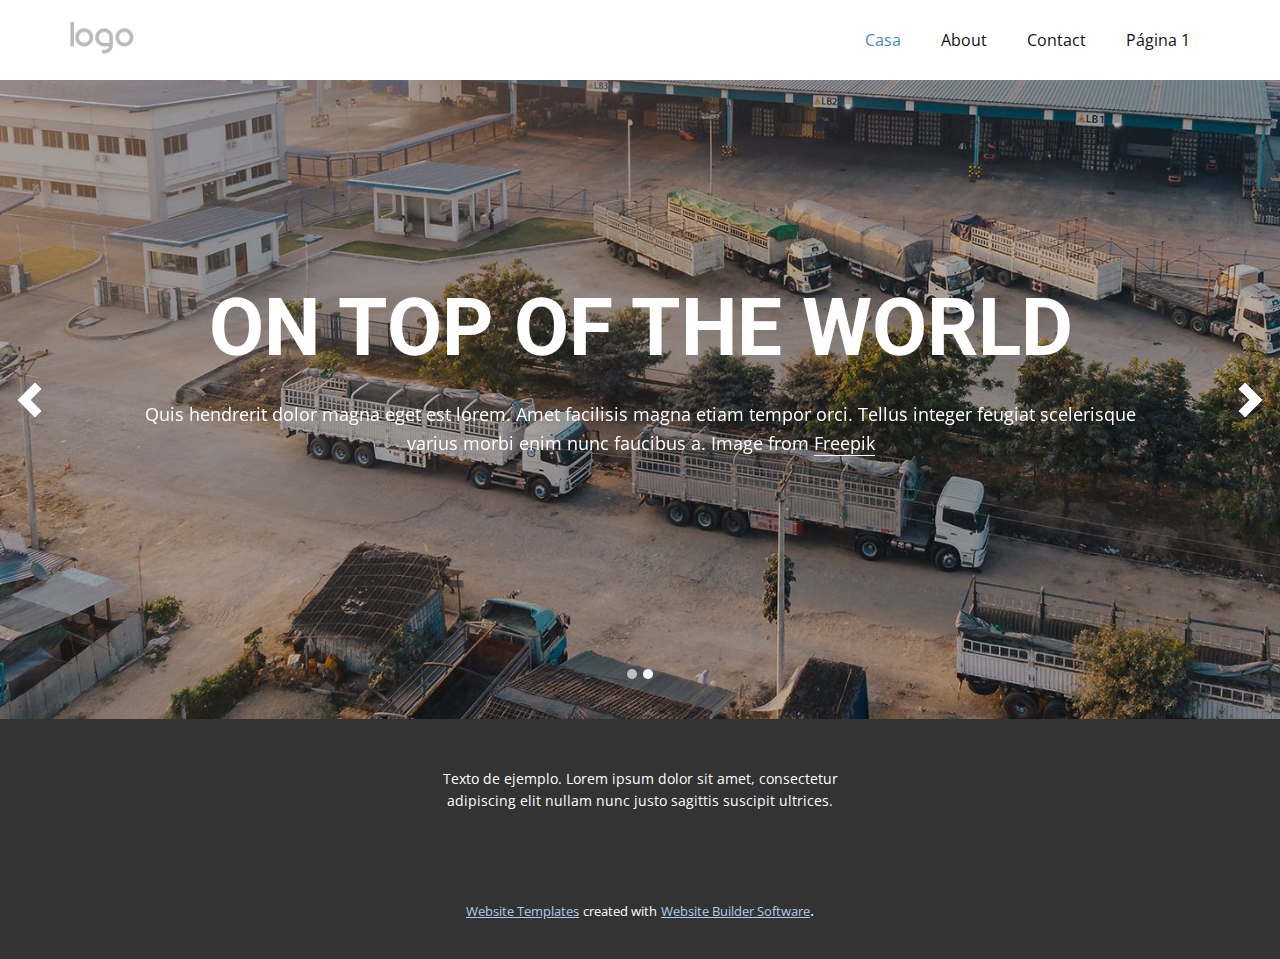
==== index.html @ cb5fe104 "1er commit" ====
<!DOCTYPE html>
<html style="font-size: 16px;">
  <head>
    <meta name="viewport" content="width=device-width, initial-scale=1.0">
    <meta charset="utf-8">
    <meta name="keywords" content="On Top of the World, financial success">
    <meta name="description" content="">
    <meta name="page_type" content="np-template-header-footer-from-plugin">
    <title>Casa</title>
    <link rel="stylesheet" href="nicepage.css" media="screen">
<link rel="stylesheet" href="Casa.css" media="screen">
    <script class="u-script" type="text/javascript" src="jquery.js" defer=""></script>
    <script class="u-script" type="text/javascript" src="nicepage.js" defer=""></script>
    <meta name="generator" content="Nicepage 3.26.0, nicepage.com">
    <link id="u-theme-google-font" rel="stylesheet" href="https://fonts.googleapis.com/css?family=Roboto:100,100i,300,300i,400,400i,500,500i,700,700i,900,900i|Open+Sans:300,300i,400,400i,600,600i,700,700i,800,800i">
    
    
    <script type="application/ld+json">{
		"@context": "http://schema.org",
		"@type": "Organization",
		"name": "",
		"logo": "images/default-logo.png"
}</script>
    <meta name="theme-color" content="#478ac9">
    <meta property="og:title" content="Casa">
    <meta property="og:type" content="website">
  </head>
  <body data-home-page="Casa.html" data-home-page-title="Casa" class="u-body"><header class="u-clearfix u-header u-header" id="sec-f3d2"><div class="u-clearfix u-sheet u-valign-middle u-sheet-1">
        <a href="https://nicepage.com" class="u-image u-logo u-image-1">
          <img src="images/default-logo.png" class="u-logo-image u-logo-image-1">
        </a>
        <nav class="u-menu u-menu-dropdown u-offcanvas u-menu-1">
          <div class="menu-collapse" style="font-size: 1rem; letter-spacing: 0px;">
            <a class="u-button-style u-custom-left-right-menu-spacing u-custom-padding-bottom u-custom-top-bottom-menu-spacing u-nav-link u-text-active-palette-1-base u-text-hover-palette-2-base" href="#">
              <svg><use xmlns:xlink="http://www.w3.org/1999/xlink" xlink:href="#menu-hamburger"></use></svg>
              <svg version="1.1" xmlns="http://www.w3.org/2000/svg" xmlns:xlink="http://www.w3.org/1999/xlink"><defs><symbol id="menu-hamburger" viewBox="0 0 16 16" style="width: 16px; height: 16px;"><rect y="1" width="16" height="2"></rect><rect y="7" width="16" height="2"></rect><rect y="13" width="16" height="2"></rect>
</symbol>
</defs></svg>
            </a>
          </div>
          <div class="u-nav-container">
            <ul class="u-nav u-unstyled u-nav-1"><li class="u-nav-item"><a class="u-button-style u-nav-link u-text-active-palette-1-base u-text-hover-palette-2-base" href="Casa.html" style="padding: 10px 20px;">Casa</a>
</li><li class="u-nav-item"><a class="u-button-style u-nav-link u-text-active-palette-1-base u-text-hover-palette-2-base" href="About.html" style="padding: 10px 20px;">About</a>
</li><li class="u-nav-item"><a class="u-button-style u-nav-link u-text-active-palette-1-base u-text-hover-palette-2-base" href="Contact.html" style="padding: 10px 20px;">Contact</a>
</li><li class="u-nav-item"><a class="u-button-style u-nav-link u-text-active-palette-1-base u-text-hover-palette-2-base" href="Página-1.html" style="padding: 10px 20px;">Página 1</a>
</li></ul>
          </div>
          <div class="u-nav-container-collapse">
            <div class="u-black u-container-style u-inner-container-layout u-opacity u-opacity-95 u-sidenav">
              <div class="u-inner-container-layout u-sidenav-overflow">
                <div class="u-menu-close"></div>
                <ul class="u-align-center u-nav u-popupmenu-items u-unstyled u-nav-2"><li class="u-nav-item"><a class="u-button-style u-nav-link" href="Casa.html">Casa</a>
</li><li class="u-nav-item"><a class="u-button-style u-nav-link" href="About.html">About</a>
</li><li class="u-nav-item"><a class="u-button-style u-nav-link" href="Contact.html">Contact</a>
</li><li class="u-nav-item"><a class="u-button-style u-nav-link" href="Página-1.html">Página 1</a>
</li></ul>
              </div>
            </div>
            <div class="u-black u-menu-overlay u-opacity u-opacity-70"></div>
          </div>
        </nav>
      </div></header>
    <section class="u-align-center u-clearfix u-valign-middle u-section-1" id="carousel_c119">
      <div id="carousel-bd35" data-interval="5000" data-u-ride="carousel" class="u-carousel u-expanded-width u-slider u-slider-1">
        <ol class="u-absolute-hcenter u-carousel-indicators u-carousel-indicators-1">
          <li data-u-target="#carousel-bd35" class="u-active u-active-grey-25 u-shape-circle u-white" data-u-slide-to="0" style="width: 10px; height: 10px;"></li>
          <li data-u-target="#carousel-bd35" class="u-active-grey-25 u-shape-circle u-white" data-u-slide-to="1" style="width: 10px; height: 10px;"></li>
        </ol>
        <div class="u-carousel-inner" role="listbox">
          <div class="u-active u-align-center u-carousel-item u-container-style u-image u-shading u-slide u-image-1" data-image-width="1980" data-image-height="901">
            <div class="u-container-layout u-valign-middle u-container-layout-1">
              <div class="u-container-style u-group u-shape-rectangle u-group-1" data-animation-name="fadeIn" data-animation-duration="1000" data-animation-delay="0" data-animation-direction="Up">
                <div class="u-container-layout u-valign-top u-container-layout-2">
                  <h2 class="u-align-center u-text u-text-body-alt-color u-text-1">On Top of the World</h2>
                  <p class="u-align-center u-text u-text-2">Quis hendrerit dolor magna eget est lorem. Amet facilisis magna etiam tempor orci. Tellus integer feugiat scelerisque varius morbi enim nunc faucibus a. Image from <a href="https://nicepage.com/c/contact-form-html-templates" class="u-active-none u-border-1 u-border-white u-btn u-button-link u-button-style u-hover-none u-none u-text-body-alt-color u-btn-1" target="_blank">Freepik</a>
                  </p>
                </div>
              </div>
            </div>
          </div>
          <div class="u-align-center u-carousel-item u-container-style u-expanded-width u-image u-shading u-slide u-image-2" data-image-width="1980" data-image-height="990">
            <div class="u-container-layout u-valign-middle u-container-layout-3">
              <div class="u-container-style u-group u-shape-rectangle u-group-2" data-animation-name="fadeIn" data-animation-duration="1000" data-animation-delay="1000" data-animation-direction="Up">
                <div class="u-container-layout u-valign-top u-container-layout-4">
                  <h2 class="u-align-center u-text u-text-body-alt-color u-text-3">financial success</h2>
                  <p class="u-align-center u-text u-text-4">Quis hendrerit dolor magna eget est lorem. Amet facilisis magna etiam tempor orci. Tellus integer feugiat scelerisque varius morbi enim nunc faucibus a.&nbsp;. Image from <a href="https://freepik.com/photos/backround" class="u-active-none u-border-1 u-border-white u-btn u-button-link u-button-style u-hover-none u-none u-text-body-alt-color u-btn-2">Freepik</a>
                  </p>
                </div>
              </div>
            </div>
          </div>
        </div>
        <a class="u-absolute-vcenter u-carousel-control u-carousel-control-prev u-spacing-12 u-text-body-alt-color u-carousel-control-1" href="#carousel-bd35" role="button" data-u-slide="prev">
          <span aria-hidden="true">
            <svg viewBox="0 0 8 8"><path d="M5.25 0l-4 4 4 4 1.5-1.5-2.5-2.5 2.5-2.5-1.5-1.5z"></path></svg>
          </span>
          <span class="sr-only">
            <svg viewBox="0 0 8 8"><path d="M5.25 0l-4 4 4 4 1.5-1.5-2.5-2.5 2.5-2.5-1.5-1.5z"></path></svg>
          </span>
        </a>
        <a class="u-absolute-vcenter u-carousel-control u-carousel-control-next u-spacing-12 u-text-body-alt-color u-carousel-control-2" href="#carousel-bd35" role="button" data-u-slide="next">
          <span aria-hidden="true">
            <svg viewBox="0 0 8 8"><path d="M2.75 0l-1.5 1.5 2.5 2.5-2.5 2.5 1.5 1.5 4-4-4-4z"></path></svg>
          </span>
          <span class="sr-only">
            <svg viewBox="0 0 8 8"><path d="M2.75 0l-1.5 1.5 2.5 2.5-2.5 2.5 1.5 1.5 4-4-4-4z"></path></svg>
          </span>
        </a>
      </div>
    </section>
    
    
    <footer class="u-align-center u-clearfix u-footer u-grey-80 u-footer" id="sec-d8a0"><div class="u-clearfix u-sheet u-sheet-1">
        <p class="u-small-text u-text u-text-variant u-text-1">Texto de ejemplo. Lorem ipsum dolor sit amet, consectetur adipiscing elit nullam nunc justo sagittis suscipit ultrices.</p>
      </div></footer>
    <section class="u-backlink u-clearfix u-grey-80">
      <a class="u-link" href="https://nicepage.com/website-templates" target="_blank">
        <span>Website Templates</span>
      </a>
      <p class="u-text">
        <span>created with</span>
      </p>
      <a class="u-link" href="https://nicepage.com/" target="_blank">
        <span>Website Builder Software</span>
      </a>. 
    </section>
  </body>
</html>
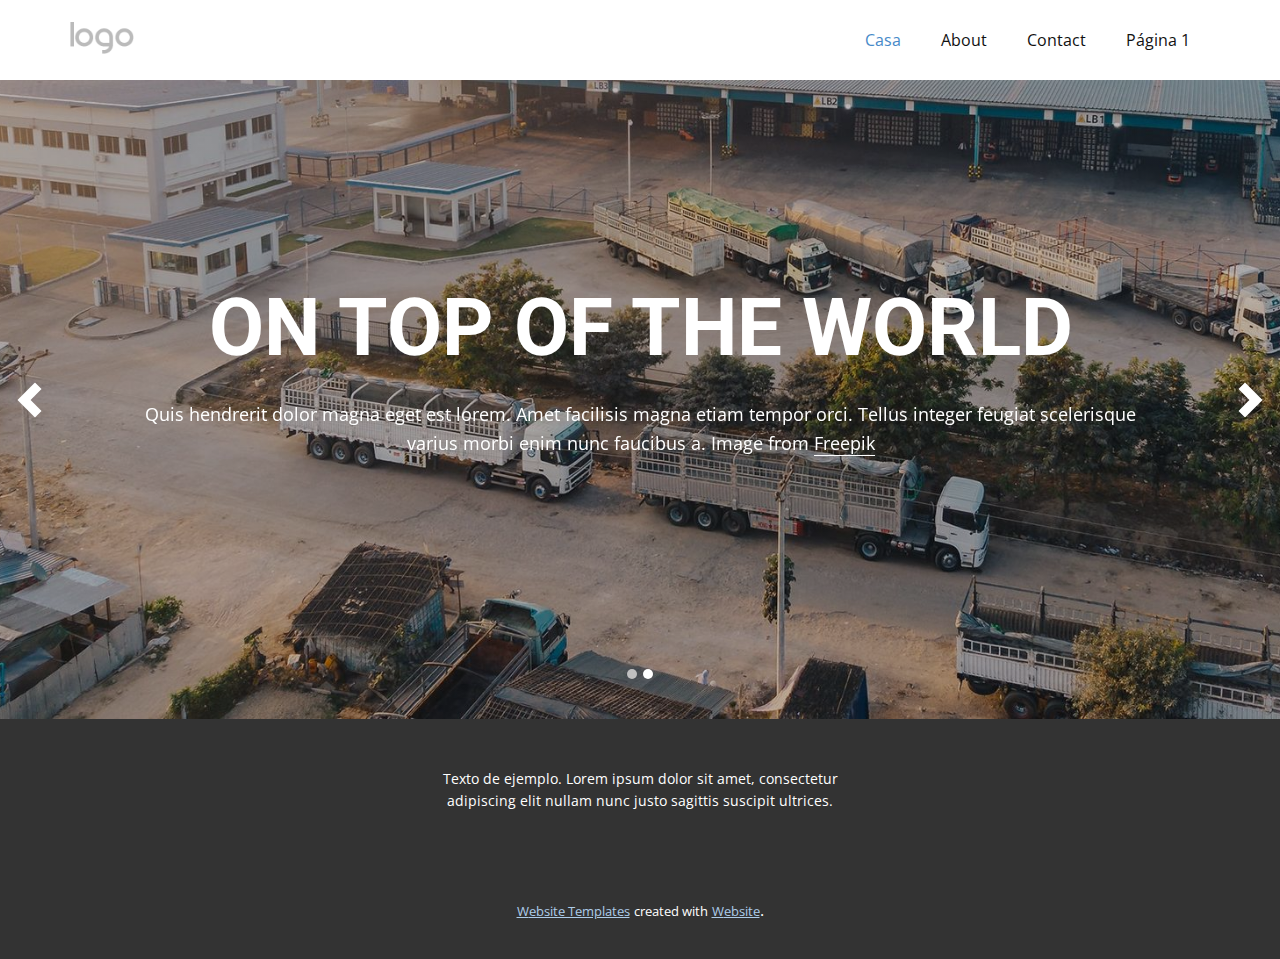
==== commit 3fff2543: "cambio minimo" ====
--- a/index.html
+++ b/index.html
@@ -121,7 +121,7 @@
         <span>created with</span>
       </p>
       <a class="u-link" href="https://nicepage.com/" target="_blank">
-        <span>Website Builder Software</span>
+        <span>website</span>
       </a>. 
     </section>
   </body>
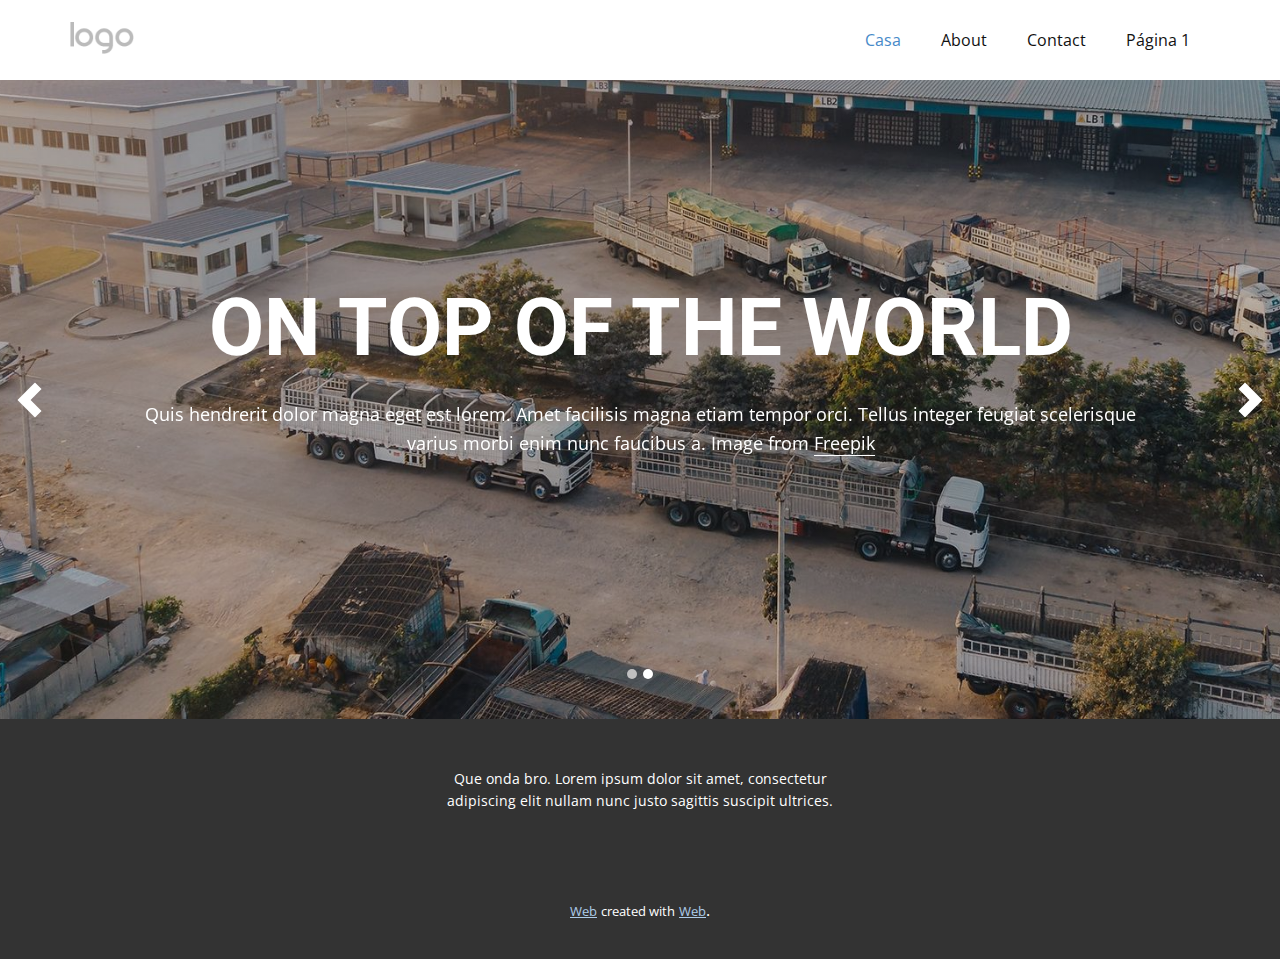
==== commit f82d5b8f: "cambios" ====
--- a/index.html
+++ b/index.html
@@ -111,17 +111,17 @@
     
     
     <footer class="u-align-center u-clearfix u-footer u-grey-80 u-footer" id="sec-d8a0"><div class="u-clearfix u-sheet u-sheet-1">
-        <p class="u-small-text u-text u-text-variant u-text-1">Texto de ejemplo. Lorem ipsum dolor sit amet, consectetur adipiscing elit nullam nunc justo sagittis suscipit ultrices.</p>
+        <p class="u-small-text u-text u-text-variant u-text-1">Que onda bro. Lorem ipsum dolor sit amet, consectetur adipiscing elit nullam nunc justo sagittis suscipit ultrices.</p>
       </div></footer>
     <section class="u-backlink u-clearfix u-grey-80">
       <a class="u-link" href="https://nicepage.com/website-templates" target="_blank">
-        <span>Website Templates</span>
+        <span>web</span>
       </a>
       <p class="u-text">
         <span>created with</span>
       </p>
       <a class="u-link" href="https://nicepage.com/" target="_blank">
-        <span>website</span>
+        <span>web</span>
       </a>. 
     </section>
   </body>
